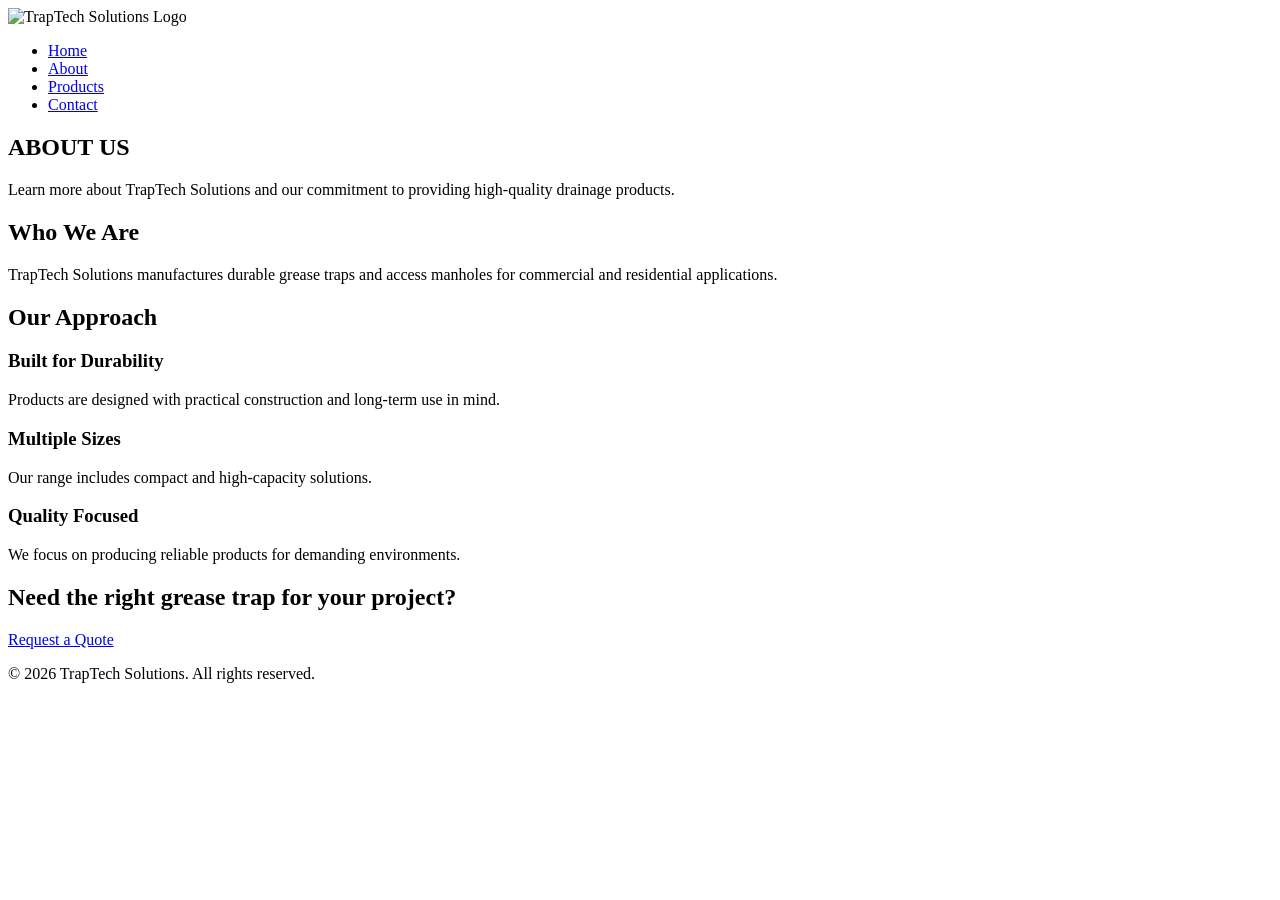
==== pages/about.html @ 88e7525c "about and contact html structure" ====
<!DOCTYPE html>
<html lang="en">
    <head>
        <meta charset="UTF-8">
        <meta name="viewport" content="width=device-width, initial-scale=1.0">
        <title>About | TrapTech Solutions</title>
    </head>
    <body>
        <header>
            <picture>
                <source srcset="images/traptech-logo.webp" type="image/webp">
                <img src="images/traptech-logo.png" alt="TrapTech Solutions Logo">
            </picture>

            <nav>
                <ul>
                    <li><a href="index.html">Home</a></li>
                    <li><a href="pages/about.html">About</a></li>
                    <li><a href="pages/products.html">Products</a></li>
                    <li><a href="pages/contact.html">Contact</a></li>
                </ul>
            </nav>
        </header>

        <main>
            <section class="hero">
                <h1>ABOUT US</h1>
                <p>Learn more about TrapTech Solutions and our commitment to providing high-quality drainage products.</p>
            </section>
            <section class="content">
                <h2>Who We Are</h2>
                <p>TrapTech Solutions manufactures durable grease traps and access manholes for commercial and residential applications.</p>
            </section>
            <section class="content">
                <h2>Our Approach</h2>
                <div class="approach-item">
                    <h3>Built for Durability</h3>
                    <p>Products are designed with practical construction and long-term use in mind.</p>
                </div>
                <div class="approach-item">
                    <h3>Multiple Sizes</h3>
                    <p>Our range includes compact and high-capacity solutions.</p>
                </div>
                <div class="approach-item">
                    <h3>Quality Focused</h3>
                    <p>We focus on producing reliable products for demanding environments.</p>
                </div>
            </section>
            <section class="cta">
                <h2>Need the right grease trap for your project?</h2>
                <a href="pages/contact.html" class="btn">Request a Quote</a>
            </section>
        </main>
    </body>
    <footer>
        <p>&copy; 2026 TrapTech Solutions. All rights reserved.</p>
    </footer>
</html>
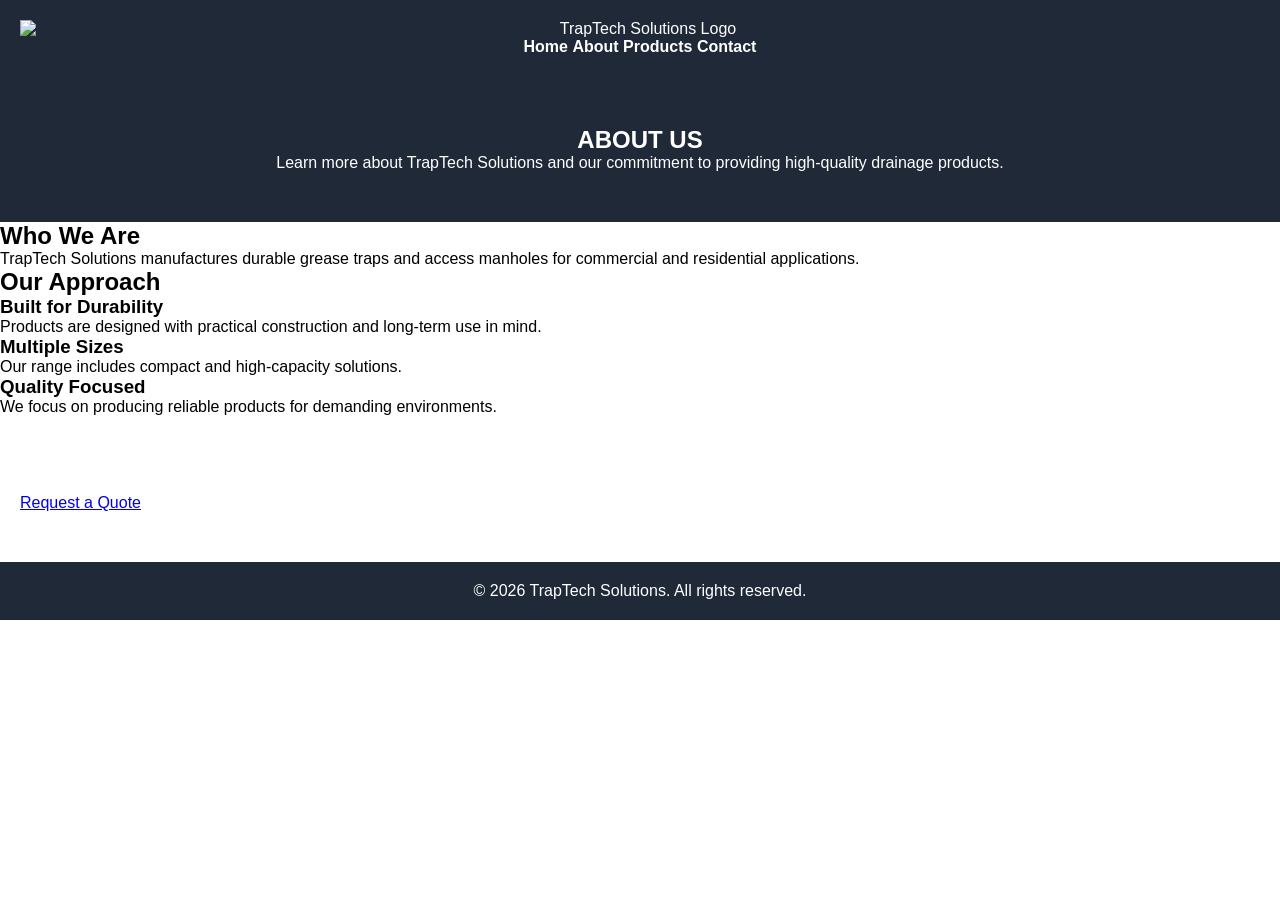
==== commit 1719b670: "Adding styles to all elements" ====
--- a/pages/about.html
+++ b/pages/about.html
@@ -4,6 +4,8 @@
         <meta charset="UTF-8">
         <meta name="viewport" content="width=device-width, initial-scale=1.0">
         <title>About | TrapTech Solutions</title>
+        <link rel="stylesheet" href="../css/main.css">
+        <link rel="stylesheet" href="../css/responsive.css">
     </head>
     <body>
         <header>
@@ -14,10 +16,10 @@
 
             <nav>
                 <ul>
-                    <li><a href="index.html">Home</a></li>
-                    <li><a href="pages/about.html">About</a></li>
-                    <li><a href="pages/products.html">Products</a></li>
-                    <li><a href="pages/contact.html">Contact</a></li>
+                    <li><a href="../index.html">Home</a></li>
+                    <li><a href="./about.html">About</a></li>
+                    <li><a href="./products.html">Products</a></li>
+                    <li><a href="./contact.html">Contact</a></li>
                 </ul>
             </nav>
         </header>
@@ -48,11 +50,11 @@
             </section>
             <section class="cta">
                 <h2>Need the right grease trap for your project?</h2>
-                <a href="pages/contact.html" class="btn">Request a Quote</a>
+                <a href="./contact.html" class="btn">Request a Quote</a>
             </section>
         </main>
     </body>
-    <footer>
+    <footer id="footer">
         <p>&copy; 2026 TrapTech Solutions. All rights reserved.</p>
     </footer>
 </html>
--- a/css/main.css
+++ b/css/main.css
@@ -0,0 +1,122 @@
+*{
+    padding: 0;
+    margin: 0;
+    box-sizing: border-box;
+    font-family: roboto, sans-serif;
+}
+
+header {
+    display: flex;
+    flex-direction: column;
+    background-color: #1F2937;
+    color: #ffffff;
+    padding: 20px;
+    text-align: center;
+}
+
+picture img {
+    display: block;
+    background-color: #1F2937;
+}
+
+nav ul {
+    list-style-type: none;
+    display: block;
+    justify-content: center;
+    padding: 0;
+    gap: 20px;
+    background-color: #1F2937;
+}
+
+nav li {
+    display: inline;
+}
+
+nav a {
+    color: #ffffff;
+    background-color: #1F2937;
+    text-decoration: none;
+    font-weight: bold;
+}
+
+.hero{
+    display: flex;
+    flex-direction: column;
+    background-color: #1F2937;
+    color: #ffffff;
+    padding: 50px 20px;
+    text-align: center;
+}
+
+.hero-content {
+    background-color: #1F2937;
+}
+
+.hero-btn {
+    display: inline-block;
+    padding: 10px 20px;
+    margin-top: 20px;
+    background-color: #3882F6;
+    color: #ffffff;
+    text-decoration: none;
+    font-weight: bold;
+    border-radius: 5px;
+}
+
+.hero-image {
+    background-color: #1F2937;
+}
+
+section.products {
+    display: flex;
+    flex-direction: column;
+    color: #000000;
+    padding: 50px 20px;
+    text-align: center;
+}
+
+section.why-choose-us {
+    display: flex;
+    flex-direction: column;
+    color: #000000;
+    background-color: #E5E7EB;
+    padding: 50px 20px;
+    text-align: center;
+}
+
+.why-choose-us u {
+    background-color: #E5E7EB;
+}
+
+section.cta {
+    display: flex;
+    flex-direction: column;
+    color: #ffffff;
+    padding: 50px 20px;
+}
+
+.cta-content {
+    background-color: #3882F6;
+    padding: 50px 20px;
+    border-radius: 5px;
+}
+
+.cta-btn {
+    display: inline-block;
+    padding: 10px 20px;
+    margin-top: 20px;
+    background-color: #3882F6;
+    color: #ffffff;
+    text-decoration: none;
+    font-weight: bold;
+    border: 1px solid #ffffff;
+    border-radius: 5px;
+}
+
+footer p {
+    padding: 20px;
+    text-align: center;
+    color: #ffffff;
+    background-color: #1F2937;
+}
+
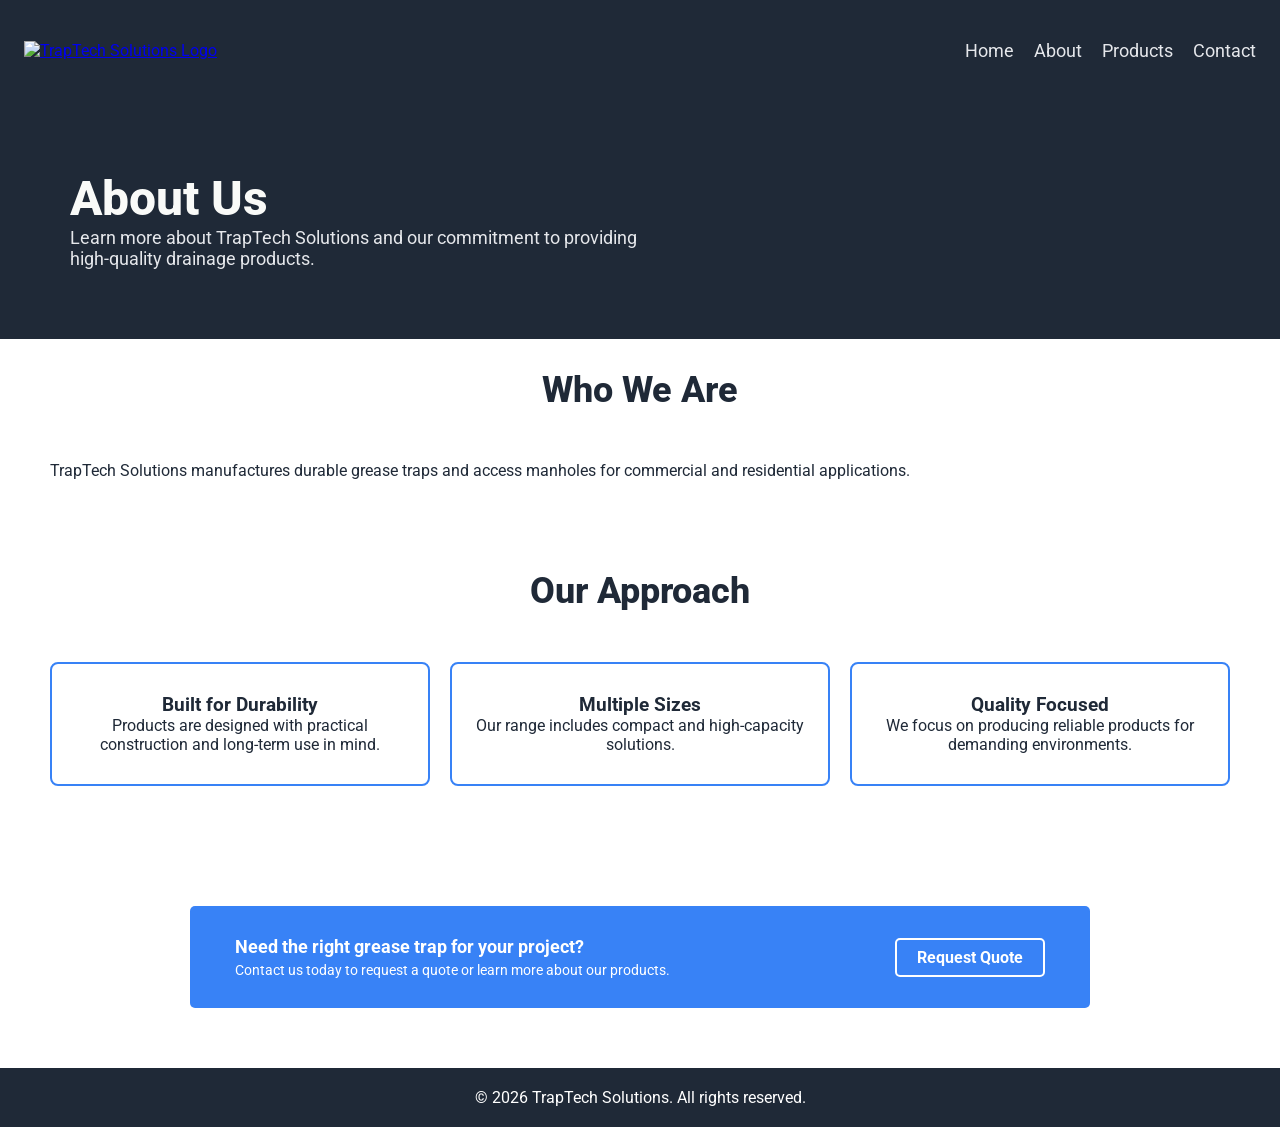
==== commit 3a9769fe: "Improved structure base on client requirements" ====
--- a/pages/about.html
+++ b/pages/about.html
@@ -9,12 +9,20 @@
     </head>
     <body>
         <header>
-            <picture>
-                <source srcset="images/traptech-logo.webp" type="image/webp">
-                <img src="images/traptech-logo.png" alt="TrapTech Solutions Logo">
-            </picture>
+            <a href="index.html" class="logo">
+                <picture>
+                    <source srcset="assets/images/traptech-logo.webp" type="image/webp">
+                    <img src="assets/images/traptech-logo.png" alt="TrapTech Solutions Logo">
+                </picture>
+            </a>
 
-            <nav>
+            <input type="checkbox" id="menu-toggle">
+
+            <label for="menu-toggle" class="menu-icon" aria-label="Open navigation">
+                ☰
+            </label>
+
+            <nav class="nav-menu">
                 <ul>
                     <li><a href="../index.html">Home</a></li>
                     <li><a href="./about.html">About</a></li>
@@ -26,35 +34,49 @@
 
         <main>
             <section class="hero">
-                <h1>ABOUT US</h1>
-                <p>Learn more about TrapTech Solutions and our commitment to providing high-quality drainage products.</p>
+                <div class="hero-content">
+                    <h1>About Us</h1>
+                    <p>Learn more about TrapTech Solutions and our commitment to providing high-quality drainage products.</p>
+                </div>
             </section>
+            <div class="info-header">
+                <h2>Who We Are</h2>
+            </div>
             <section class="content">
-                <h2>Who We Are</h2>
                 <p>TrapTech Solutions manufactures durable grease traps and access manholes for commercial and residential applications.</p>
             </section>
+            <div class="info-header">
+                <h2>Our Approach</h2>
+            </div>
             <section class="content">
-                <h2>Our Approach</h2>
-                <div class="approach-item">
+                <div class="approach">
                     <h3>Built for Durability</h3>
                     <p>Products are designed with practical construction and long-term use in mind.</p>
                 </div>
-                <div class="approach-item">
+                <div class="approach">
                     <h3>Multiple Sizes</h3>
                     <p>Our range includes compact and high-capacity solutions.</p>
                 </div>
-                <div class="approach-item">
+                <div class="approach">
                     <h3>Quality Focused</h3>
                     <p>We focus on producing reliable products for demanding environments.</p>
                 </div>
             </section>
             <section class="cta">
-                <h2>Need the right grease trap for your project?</h2>
-                <a href="./contact.html" class="btn">Request a Quote</a>
+                <div class="cta-content">
+                    <div class="cta-text">
+                        <h2>Need the right grease trap for your project?</h2>
+                        <p>Contact us today to request a quote or learn more about our products.</p>
+                    </div>
+
+                    <div class="cta-action">
+                        <a href="pages/contact.html" class="cta-btn">Request Quote</a>
+                    </div>
+                </div>
             </section>
         </main>
+        <footer id="footer">
+            <p class="footer-content">&copy; 2026 TrapTech Solutions. All rights reserved.</p>
+        </footer>
     </body>
-    <footer id="footer">
-        <p>&copy; 2026 TrapTech Solutions. All rights reserved.</p>
-    </footer>
 </html>
--- a/css/main.css
+++ b/css/main.css
@@ -1,55 +1,77 @@
-*{
+@import url('https://fonts.googleapis.com/css2?family=Roboto:wght@300;400;500;700;800&display=swap');
+
+* {
     padding: 0;
     margin: 0;
     box-sizing: border-box;
-    font-family: roboto, sans-serif;
-}
+    font-family: 'Roboto', sans-serif;
+}
+
+body {
+    color: #1F2937;
+}
+
+.logo img {
+    max-height: 55px;
+    width: auto;
+}
+
+img {
+    max-width: 100%;
+    height: auto;
+    display: block;
+}
+
+/* HEADER */
 
 header {
-    display: flex;
-    flex-direction: column;
+    height: 100px;
+    padding: 20px;
     background-color: #1F2937;
-    color: #ffffff;
-    padding: 20px;
-    text-align: center;
-}
-
-picture img {
-    display: block;
-    background-color: #1F2937;
+    border: 4px solid #1F2937;
+
+    display: flex;
+    justify-content: space-between;
+    align-items: center;
 }
 
 nav ul {
     list-style-type: none;
-    display: block;
+    display: flex;
     justify-content: center;
-    padding: 0;
     gap: 20px;
+}
+
+nav a {
+    color: #E5E7EB;
+    text-decoration: none;
+    font-size: 18px;
+}
+
+/* HERO */
+
+.hero {
+    display: flex;
+    align-items: center;
     background-color: #1F2937;
-}
-
-nav li {
-    display: inline;
-}
-
-nav a {
-    color: #ffffff;
-    background-color: #1F2937;
-    text-decoration: none;
-    font-weight: bold;
-}
-
-.hero{
-    display: flex;
-    flex-direction: column;
-    background-color: #1F2937;
-    color: #ffffff;
-    padding: 50px 20px;
-    text-align: center;
+    color: #ffffff;
+    padding: 70px;
+    gap: 40px;
 }
 
 .hero-content {
-    background-color: #1F2937;
+    width: 50%;
+}
+
+.hero-content h1 {
+    font-size: 48px;
+    font-weight: 800;
+    color: #F9FAF8;
+}
+
+.hero-content p {
+    font-size: 18px;
+    color: #E5E7EB;
 }
 
 .hero-btn {
@@ -64,59 +86,142 @@
 }
 
 .hero-image {
-    background-color: #1F2937;
+    width: 50%;
+}
+
+.hero-image img {
+    width: 100%;
+    object-fit: cover;
+}
+
+/* PRODUCTS */
+
+.info-header h2 {
+    font-size: 36px;
+    font-weight: 800;
+    color: #1F2937;
+    text-align: center;
+    padding: 30px;
 }
 
 section.products {
     display: flex;
-    flex-direction: column;
-    color: #000000;
-    padding: 50px 20px;
-    text-align: center;
-}
-
-section.why-choose-us {
-    display: flex;
-    flex-direction: column;
-    color: #000000;
+    padding: 20px 50px 60px;
+    gap: 20px;
+    text-align: center;
+    flex-wrap: wrap;
+}
+
+.product {
+    flex: 1;
+    padding: 30px 20px;
+    border: 2px solid #3882F6;
+    border-radius: 8px;
+}
+
+.product h3 {
+    margin-bottom: 15px;
+}
+
+/* TESTIMONIAL */
+
+.testimonials {
+    display: flex;
+    justify-content: center;
     background-color: #E5E7EB;
     padding: 50px 20px;
-    text-align: center;
-}
-
-.why-choose-us u {
-    background-color: #E5E7EB;
-}
+}
+
+.testimonial-content {
+    max-width: 800px;
+}
+
+.testimonials p {
+    font-size: 36px;
+    font-weight: 300;
+    font-style: italic;
+    color: #1F2937;
+}
+
+/* CTA */
 
 section.cta {
-    display: flex;
-    flex-direction: column;
-    color: #ffffff;
-    padding: 50px 20px;
+    padding: 60px 50px;
 }
 
 .cta-content {
+    display: flex;
+    justify-content: space-between;
+    align-items: center;
+    max-width: 900px;
+    margin: 0 auto;
+
     background-color: #3882F6;
-    padding: 50px 20px;
+    color: #ffffff;
+
+    padding: 30px 45px;
     border-radius: 5px;
+    gap: 30px;
+}
+
+.cta-text {
+    flex: 1;
+}
+
+.cta-text h2 {
+    font-size: 18px;
+    font-weight: 700;
+    margin-bottom: 5px;
+}
+
+.cta-text p {
+    font-size: 14px;
+}
+
+.cta-action {
+    flex-shrink: 0;
 }
 
 .cta-btn {
     display: inline-block;
-    padding: 10px 20px;
-    margin-top: 20px;
+    padding: 8px 20px;
+
     background-color: #3882F6;
     color: #ffffff;
+
     text-decoration: none;
+    border: 2px solid #ffffff;
+    border-radius: 5px;
     font-weight: bold;
-    border: 1px solid #ffffff;
-    border-radius: 5px;
-}
-
-footer p {
+}
+
+/* =========================================
+   About
+   ========================================= */
+section.content {
+    display: flex;
+    padding: 20px 50px 60px;
+    gap: 20px;
+    text-align: center;
+    flex-wrap: wrap;
+}
+
+.approach {
+    flex: 1;
+    padding: 30px 20px;
+    border: 2px solid #3882F6;
+    border-radius: 8px;
+}
+
+.product h3 {
+    margin-bottom: 15px;
+}
+
+/* FOOTER */
+
+footer {
+    background-color: #1F2937;
+    color: #ffffff;
     padding: 20px;
     text-align: center;
-    color: #ffffff;
-    background-color: #1F2937;
-}
-
+}
--- a/css/responsive.css
+++ b/css/responsive.css
@@ -0,0 +1,242 @@
+/* =========================================
+   TABLET / MOBILE
+   ========================================= */
+
+#menu-toggle {
+    display: none;
+}
+
+.menu-icon {
+    display: none;
+    color: #F9FAF8;
+    font-size: 30px;
+    cursor: pointer;
+}
+
+
+/* =========================================
+   TABLET - 768px
+   ========================================= */
+
+@media (max-width: 768px) {
+
+    /* HEADER */
+
+    header {
+        height: 80px;
+        padding: 15px 20px;
+        position: relative;
+    }
+
+    .menu-icon {
+        display: block;
+    }
+
+    .nav-menu {
+        display: none;
+        position: absolute;
+        top: 76px;
+        left: 0;
+        width: 100%;
+        background-color: #1F2937;
+        padding: 20px 0;
+        z-index: 1000;
+    }
+
+    .nav-menu ul {
+        flex-direction: column;
+        align-items: center;
+        gap: 15px;
+    }
+
+    .nav-menu a {
+        font-size: 18px;
+    }
+
+    #menu-toggle:checked ~ .nav-menu {
+        display: block;
+    }
+
+
+    /* HERO */
+
+    .hero {
+        flex-direction: column;
+        padding: 50px 30px;
+        gap: 30px;
+    }
+
+    .hero-content {
+        width: 100%;
+    }
+
+    .hero-content h1 {
+        font-size: 40px;
+    }
+
+    .hero-content p {
+        font-size: 18px;
+    }
+
+    .hero-image {
+        width: 100%;
+    }
+
+
+    /* PRODUCTS */
+
+    .info-header h2 {
+        font-size: 32px;
+        padding: 25px 20px;
+    }
+
+    section.products {
+        flex-direction: column;
+        padding: 20px 30px 50px;
+        gap: 20px;
+    }
+
+    .product {
+        width: 100%;
+    }
+
+
+    /* TESTIMONIAL */
+
+    .testimonials {
+        padding: 50px 30px;
+    }
+
+    .testimonials p {
+        font-size: 30px;
+    }
+
+
+    /* CTA */
+
+    section.cta {
+        padding: 50px 30px;
+    }
+
+    .cta-content {
+        flex-direction: column;
+        align-items: flex-start;
+        padding: 30px;
+    }
+
+    .cta-action {
+        margin-top: 10px;
+    }
+
+
+    /* CONTACT / OTHER FLEX CONTENT */
+
+    .content {
+        flex-direction: column;
+        padding: 40px 30px;
+    }
+}
+
+
+/* =========================================
+   SMALL MOBILE - 480px
+   ========================================= */
+
+@media (max-width: 480px) {
+
+    /* Logo */
+    .logo img {
+        max-height: 45px;
+    }
+
+    /* HEADER */
+
+    header {
+        height: 75px;
+        padding: 12px 15px;
+    }
+
+    .nav-menu {
+        top: 71px;
+    }
+
+
+    /* HERO */
+
+    .hero {
+        padding: 40px 20px;
+        gap: 25px;
+    }
+
+    .hero-content h1 {
+        font-size: 32px;
+        line-height: 1.1;
+    }
+
+    .hero-content p {
+        font-size: 16px;
+    }
+
+    .hero-btn {
+        width: 100%;
+        text-align: center;
+    }
+
+
+    /* PRODUCTS */
+
+    .info-header h2 {
+        font-size: 28px;
+        padding: 25px 15px;
+    }
+
+    section.products {
+        padding: 15px 20px 40px;
+    }
+
+    .product {
+        padding: 25px 15px;
+    }
+
+
+    /* TESTIMONIAL */
+
+    .testimonials {
+        padding: 40px 20px;
+    }
+
+    .testimonials p {
+        font-size: 25px;
+    }
+
+
+    /* CTA */
+
+    section.cta {
+        padding: 40px 20px;
+    }
+
+    .cta-content {
+        padding: 25px 20px;
+    }
+
+    .cta-text h2 {
+        font-size: 18px;
+    }
+
+    .cta-text p {
+        font-size: 14px;
+    }
+
+    .cta-btn {
+        width: 100%;
+        text-align: center;
+    }
+
+
+    /* FOOTER */
+
+    footer {
+        padding: 18px 15px;
+    }
+}
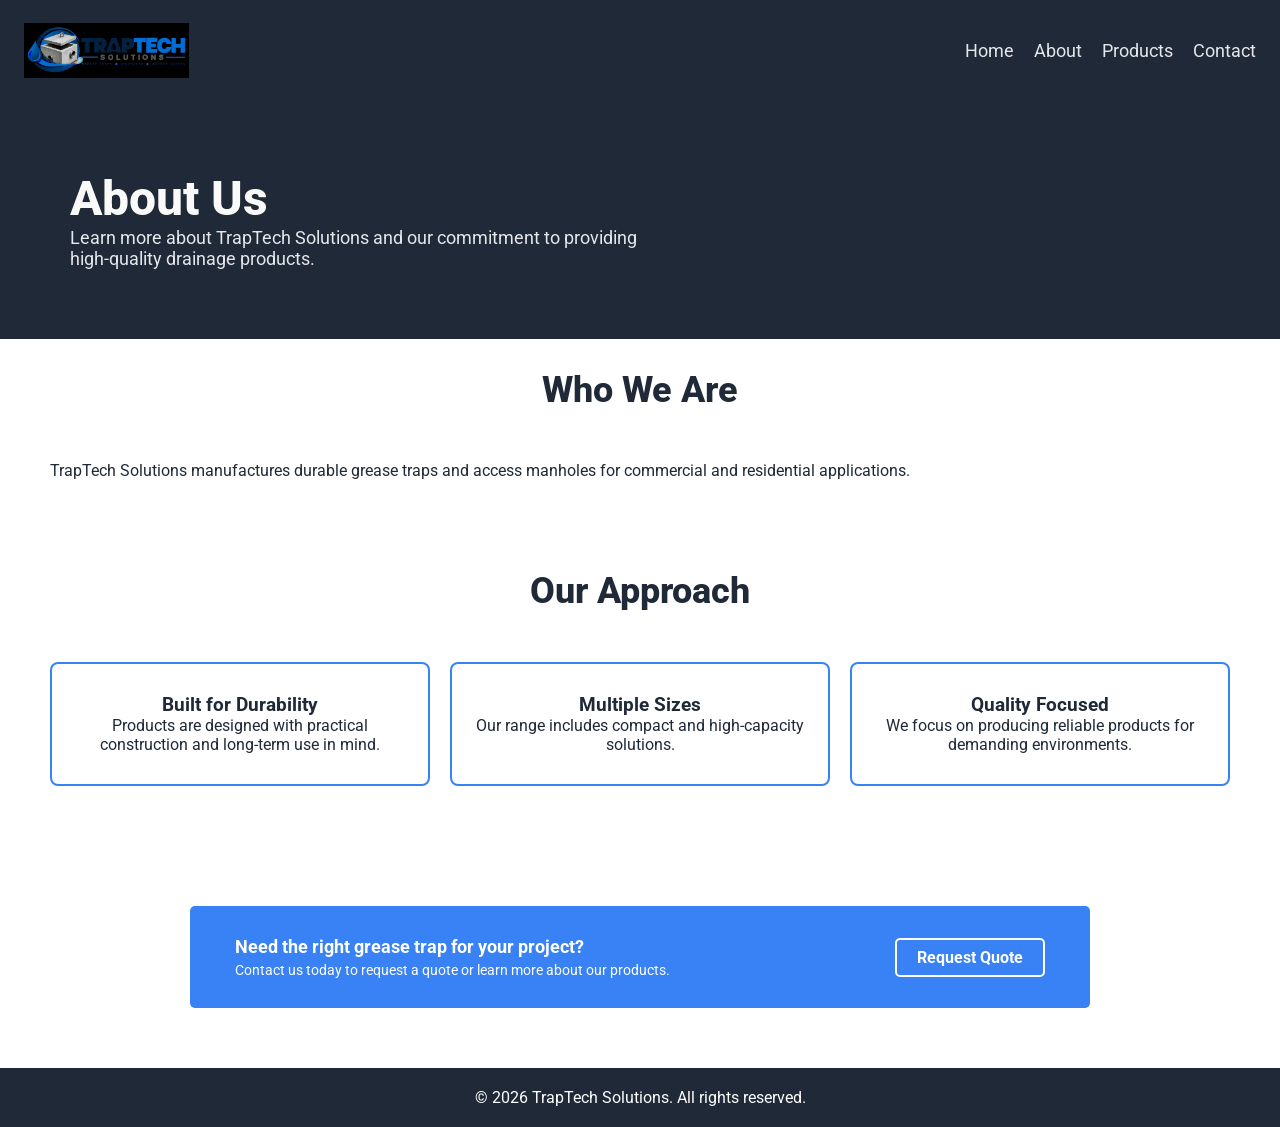
==== commit 3ad4cecf: "Continued improvements Added images and imported font using files instead." ====
--- a/pages/about.html
+++ b/pages/about.html
@@ -9,10 +9,10 @@
     </head>
     <body>
         <header>
-            <a href="index.html" class="logo">
+            <a href="../index.html" class="logo">
                 <picture>
-                    <source srcset="assets/images/traptech-logo.webp" type="image/webp">
-                    <img src="assets/images/traptech-logo.png" alt="TrapTech Solutions Logo">
+                    <source srcset="../assets/images/traptech-logo.webp" type="image/webp">
+                    <img src="../assets/images/traptech-logo.png" alt="TrapTech Solutions Logo">
                 </picture>
             </a>
 
--- a/css/main.css
+++ b/css/main.css
@@ -1,4 +1,16 @@
-@import url('https://fonts.googleapis.com/css2?family=Roboto:wght@300;400;500;700;800&display=swap');
+@font-face {
+    font-family: 'Roboto';
+    src: url('../assets/fonts/Roboto-VariableFont_wdth,wght.ttf') format('truetype');
+    font-style: normal;
+    font-weight: 100 900;
+}
+
+@font-face {
+    font-family: 'Roboto';
+    src: url('../assets/fonts/Roboto-Italic-VariableFont_wdth,wght.ttf') format('truetype');
+    font-style: italic;
+    font-weight: 100 900;
+}
 
 * {
     padding: 0;
@@ -87,11 +99,21 @@
 
 .hero-image {
     width: 50%;
+    height: 300px;
+}
+
+.hero-image picture {
+    display: block;
+    width: 100%;
+    height: 100%;
 }
 
 .hero-image img {
     width: 100%;
+    height: 100%;
     object-fit: cover;
+    display: block;
+    border-radius: 5px;
 }
 
 /* PRODUCTS */
@@ -119,6 +141,10 @@
     border-radius: 8px;
 }
 
+.product img {
+    border-radius: 5px;
+}
+
 .product h3 {
     margin-bottom: 15px;
 }
--- a/css/responsive.css
+++ b/css/responsive.css
@@ -80,6 +80,7 @@
 
     .hero-image {
         width: 100%;
+        height: 300px;
     }
 
 
@@ -182,6 +183,10 @@
         text-align: center;
     }
 
+    .hero-image {
+        height: 250px;
+    }
+
 
     /* PRODUCTS */
 
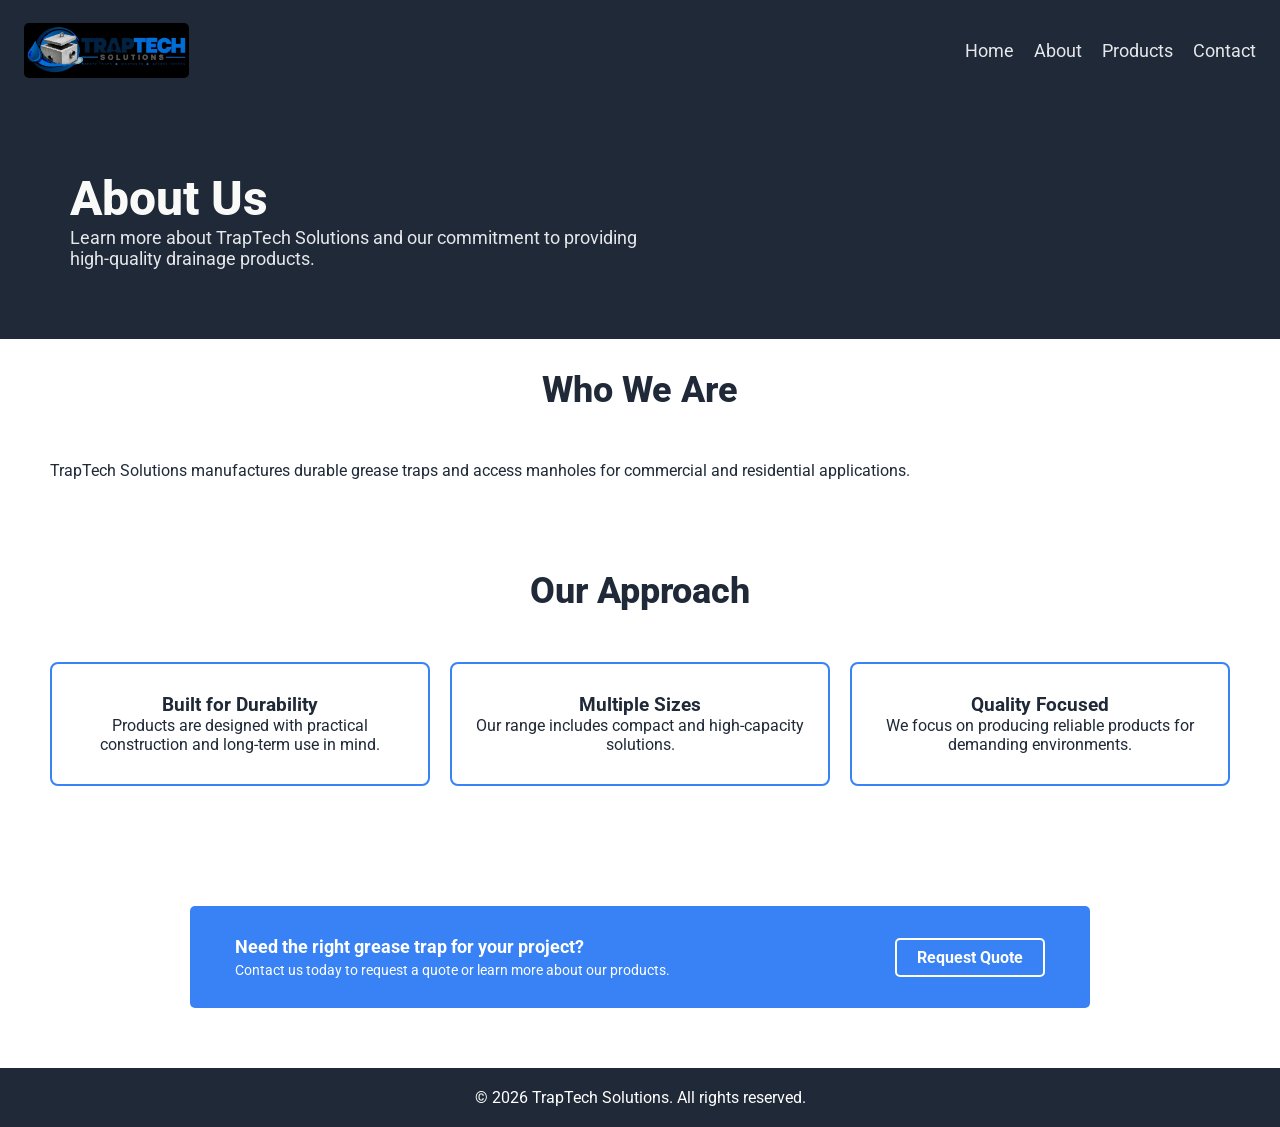
==== commit 64f8938a: "Update" ====
--- a/pages/about.html
+++ b/pages/about.html
@@ -15,7 +15,7 @@
                     <img src="../assets/images/traptech-logo.png" alt="TrapTech Solutions Logo">
                 </picture>
             </a>
-
+            <!-- CSS-only burger menu -->
             <input type="checkbox" id="menu-toggle">
 
             <label for="menu-toggle" class="menu-icon" aria-label="Open navigation">
--- a/css/main.css
+++ b/css/main.css
@@ -26,6 +26,7 @@
 .logo img {
     max-height: 55px;
     width: auto;
+    border-radius: 5px;
 }
 
 img {
@@ -136,12 +137,13 @@
 
 .product {
     flex: 1;
-    padding: 30px 20px;
+}
+
+.product-image {
+    width: 100%;
+    height: 100;
+    padding: 0px;
     border: 2px solid #3882F6;
-    border-radius: 8px;
-}
-
-.product img {
     border-radius: 5px;
 }
 
@@ -243,6 +245,129 @@
     margin-bottom: 15px;
 }
 
+
+/* CONTACT INTRO */
+
+.contact-intro {
+    padding: 40px 20px;
+    text-align: center;
+}
+
+.contact-intro p {
+    max-width: 700px;
+    margin: 0 auto;
+    font-size: 18px;
+    color: #4B5563;
+}
+
+
+/* CONTACT SECTION */
+
+.contact-section {
+    display: flex;
+    gap: 50px;
+    max-width: 1100px;
+    margin: 0 auto;
+    padding: 20px 50px 60px;
+}
+
+.contact-details,
+.quote-container {
+    flex: 1;
+}
+
+.contact-details h2,
+.quote-container h2 {
+    font-size: 24px;
+    font-weight: 800;
+    color: #1F2937;
+    margin-bottom: 25px;
+}
+
+
+/* CONTACT DETAILS */
+
+.contact-item {
+    margin-bottom: 25px;
+}
+
+.contact-item h3 {
+    font-size: 18px;
+    font-weight: 700;
+    color: #1F2937;
+    margin-bottom: 5px;
+}
+
+.contact-item p {
+    font-size: 16px;
+    color: #4B5563;
+}
+
+
+/* FORM */
+
+.quote-form {
+    display: flex;
+    flex-direction: column;
+    gap: 18px;
+}
+
+.form-group {
+    display: flex;
+    flex-direction: column;
+    gap: 6px;
+}
+
+.form-group label {
+    font-size: 16px;
+    font-weight: 500;
+    color: #1F2937;
+}
+
+.form-group input,
+.form-group select,
+.form-group textarea {
+    width: 100%;
+    padding: 12px;
+
+    border: 1px solid #9CA3AF;
+    border-radius: 5px;
+
+    font-family: 'Roboto', sans-serif;
+    font-size: 16px;
+}
+
+.form-group textarea {
+    resize: vertical;
+}
+
+.form-group input:focus,
+.form-group select:focus,
+.form-group textarea:focus {
+    outline: 2px solid #3882F6;
+    border-color: #3882F6;
+}
+
+
+/* SUBMIT BUTTON */
+
+.form-btn {
+    width: fit-content;
+
+    padding: 12px 24px;
+
+    background-color: #3882F6;
+    color: #ffffff;
+
+    border: none;
+    border-radius: 5px;
+
+    font-size: 16px;
+    font-weight: 700;
+
+    cursor: pointer;
+}
+
 /* FOOTER */
 
 footer {
--- a/css/responsive.css
+++ b/css/responsive.css
@@ -136,6 +136,21 @@
         flex-direction: column;
         padding: 40px 30px;
     }
+
+    .contact-section {
+        flex-direction: column;
+        gap: 40px;
+        padding: 20px 30px 50px;
+    }
+
+    .contact-details,
+    .quote-container {
+        width: 100%;
+    }
+
+    .contact-intro {
+        padding: 35px 20px;
+    }
 }
 
 
@@ -239,6 +254,20 @@
     }
 
 
+    .contact-section {
+        padding: 15px 20px 40px;
+    }
+
+    .contact-details h2,
+    .quote-container h2 {
+        font-size: 22px;
+    }
+
+    .form-btn {
+        width: 100%;
+    }
+
+
     /* FOOTER */
 
     footer {
